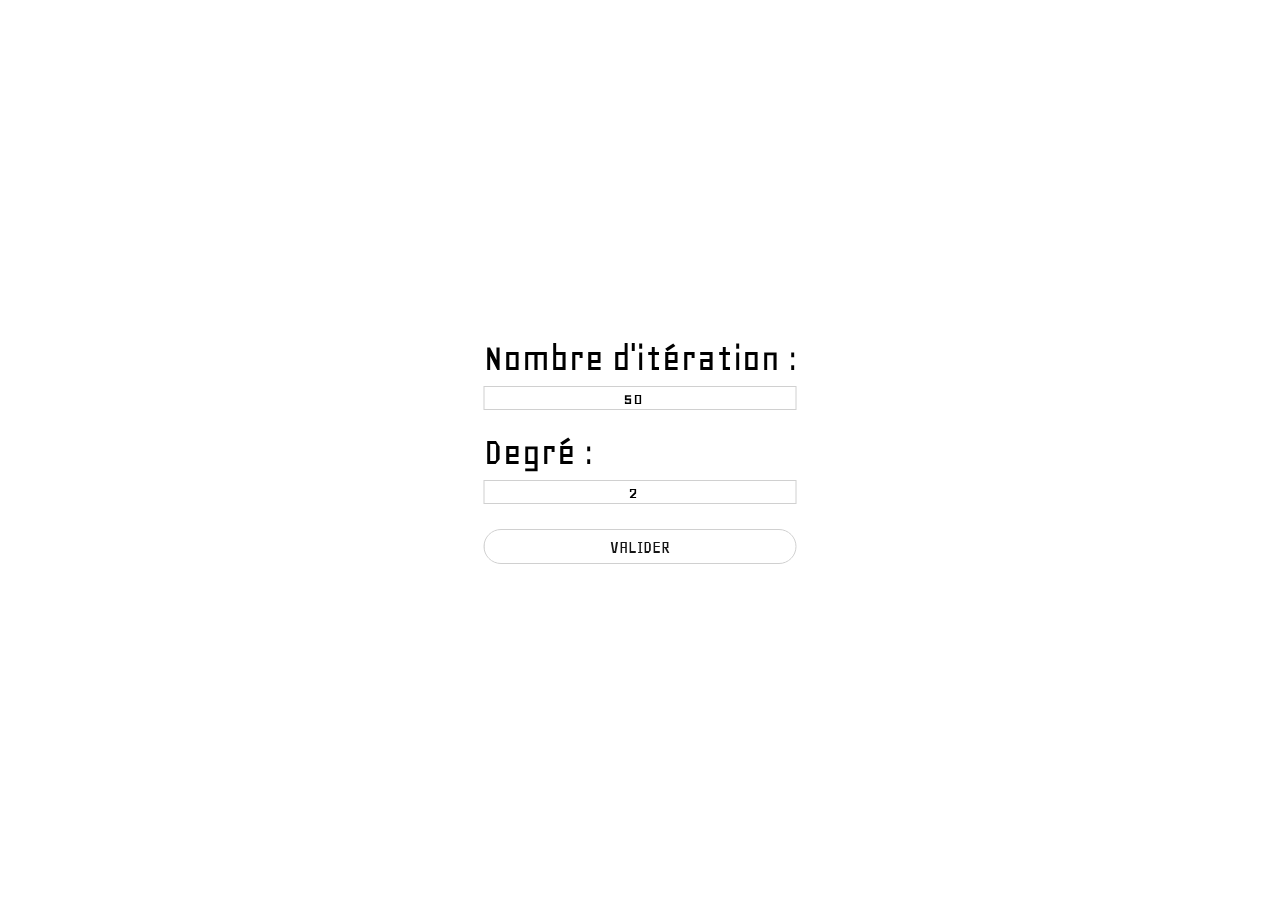
==== index.html @ de252ea1 "" ====
<!DOCTYPE html>
<html lang="fr">
<head>
    <meta charset="UTF-8">
    <title>Fractal Generator testttt</title>

    <!-- FONT -->
    <link href="https://fonts.googleapis.com/css?family=Geo" rel="stylesheet">

    <!-- CSS -->
    <link rel="stylesheet" type="text/css" href="assets/styles/style.css">
</head>
<body>
<form id="form" action="" method="POST">
    <div class="form-group">
        <label class="form-label">Nombre d'itération :</label>
        <input type="number" value="50" min="1" name="n">
    </div>
    <div class="form-group">
        <label class="form-label">Degré :</label>
        <input type="number" value="2" min="0" name="k">
    </div>
    <div class="form-group">
        <input type="submit" value="Valider">
    </div>
</form>
</body>
</html>
---- assets/styles/style.css ----
* {
    padding: 0;
    margin: 0;
}

html, body {
    width: 100%;
    height: 100%;
    overflow: hidden;
}

/* -- FORM -- */
#form {
    position: fixed;
    top: 50%;
    left: 50%;
    transform: translate(-50%, -50%);
}

.form-group:not(:first-of-type) {
    margin-top: 20px;
}

.form-group {
    display: flex;
    flex-direction: column;
    justify-content: space-around;
}

.form-group > input {
    margin-top: 5px;
    font-family: Geo, sans-serif;
    font-size: 20px;
    border: 1.5px solid #D0D0D0;
    align-items: center;
    justify-content: center;
    text-align: center;
}

.form-group > input[type=submit] {
    height: 35px;
    transition: .3s all ease;
    text-transform: uppercase;
    color: #161616;
    border-radius: 17.5px;
    background: linear-gradient(to left, transparent 50%, #D0D0D0 50%) right bottom;
    background-size: 200% 110%;
}

.form-group > input[type=submit]:hover {
    background-position: left bottom;
}

.form-group > label {
    font-family: Geo, sans-serif;
    font-size: 40px;
}
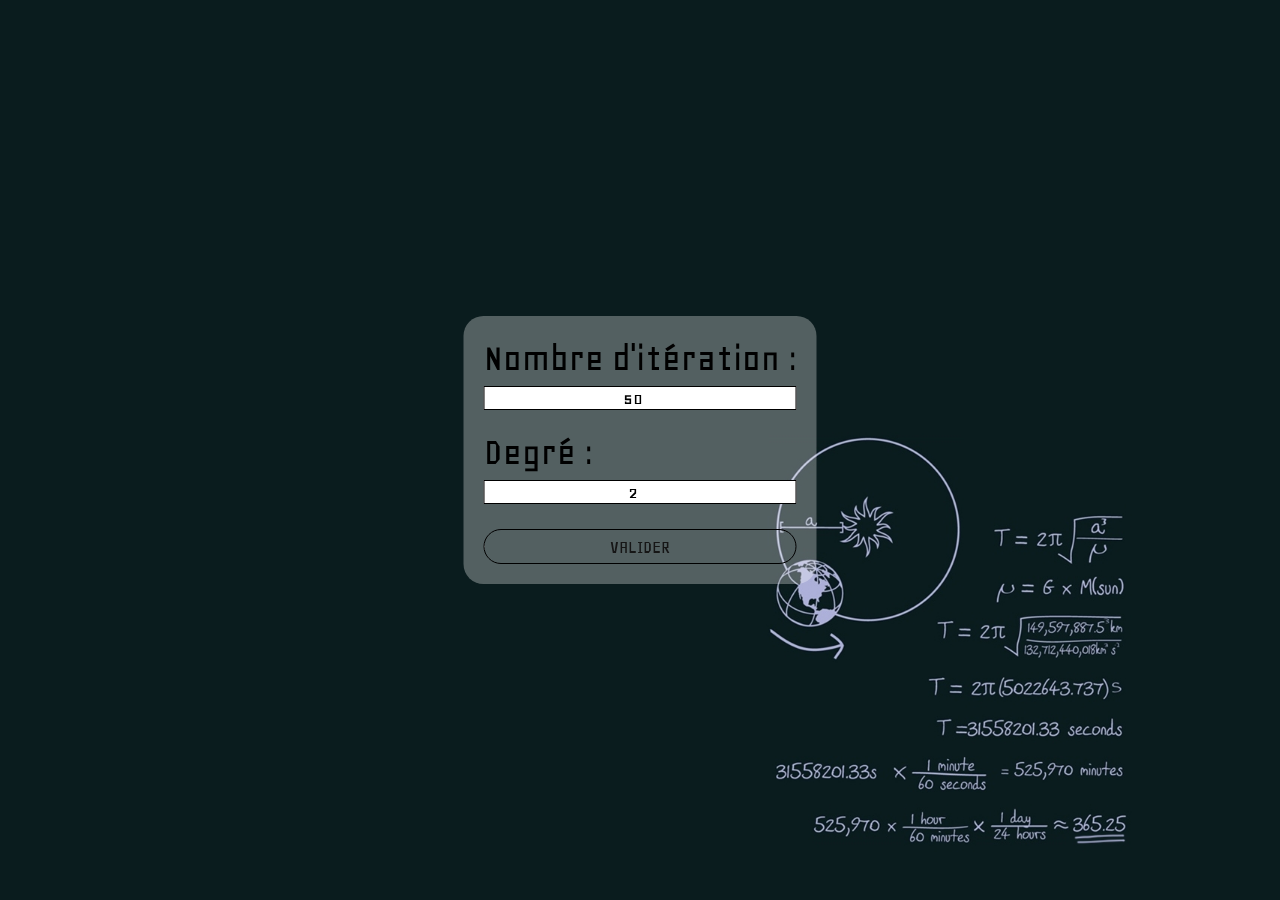
==== commit 29e47681: "" ====
--- a/index.html
+++ b/index.html
@@ -2,7 +2,7 @@
 <html lang="fr">
 <head>
     <meta charset="UTF-8">
-    <title>Fractal Generator testttt</title>
+    <title>Fractal Generator</title>
 
     <!-- FONT -->
     <link href="https://fonts.googleapis.com/css?family=Geo" rel="stylesheet">
@@ -11,7 +11,7 @@
     <link rel="stylesheet" type="text/css" href="assets/styles/style.css">
 </head>
 <body>
-<form id="form" action="" method="POST">
+<form id="form" action="partials/generator.php" method="POST">
     <div class="form-group">
         <label class="form-label">Nombre d'itération :</label>
         <input type="number" value="50" min="1" name="n">
--- a/assets/styles/style.css
+++ b/assets/styles/style.css
@@ -7,14 +7,20 @@
     width: 100%;
     height: 100%;
     overflow: hidden;
+    background: url("../images/back.jpg") no-repeat top fixed;
+    background-size: cover;
 }
 
 /* -- FORM -- */
 #form {
     position: fixed;
+    padding: 20px;
     top: 50%;
     left: 50%;
+    transition: all 1s ease;
     transform: translate(-50%, -50%);
+    background-color: rgba(255, 255, 255, 0.30);
+    border-radius: 20px;
 }
 
 .form-group:not(:first-of-type) {
@@ -31,7 +37,7 @@
     margin-top: 5px;
     font-family: Geo, sans-serif;
     font-size: 20px;
-    border: 1.5px solid #D0D0D0;
+    border: 1.5px solid #000000;
     align-items: center;
     justify-content: center;
     text-align: center;
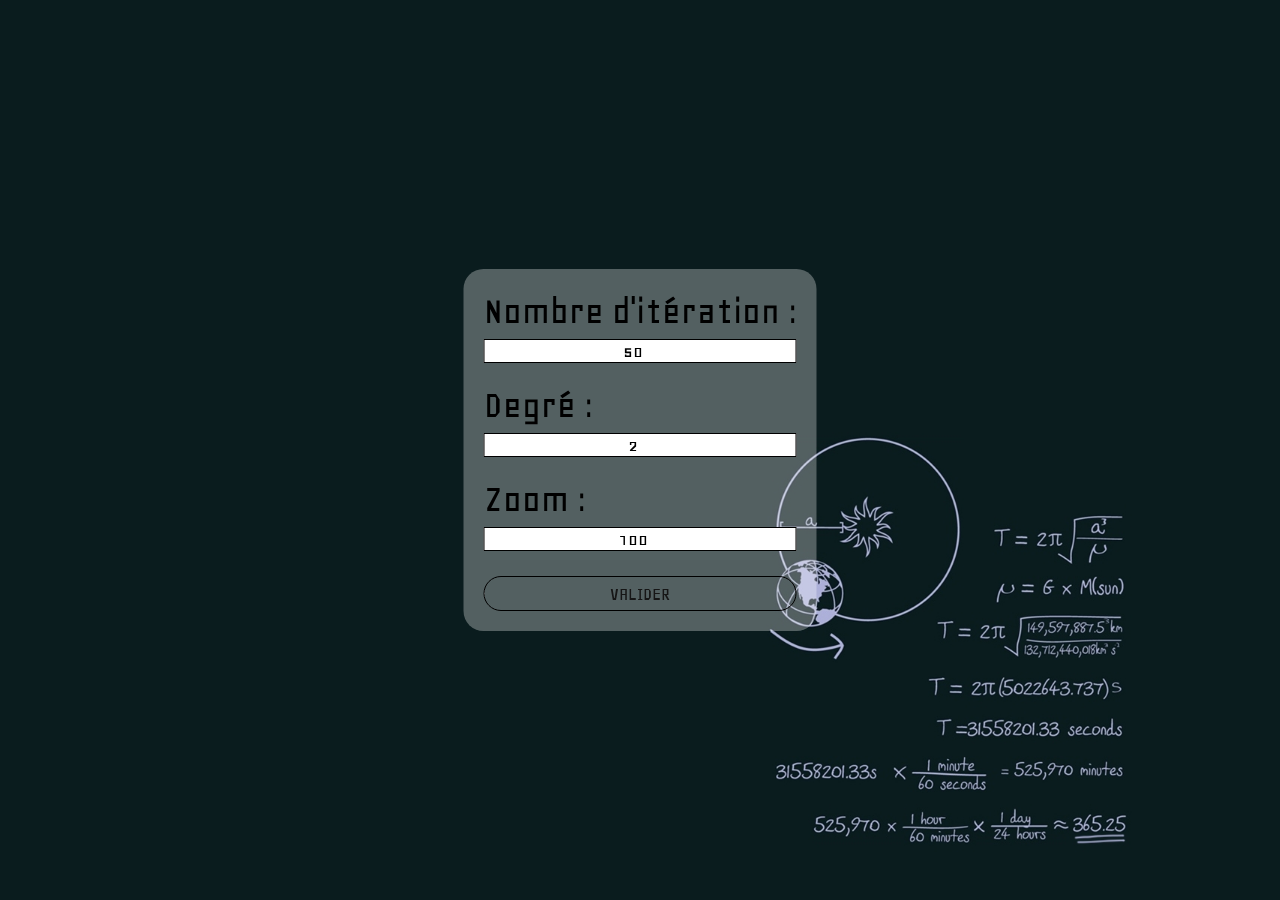
==== commit b0da92bf: "" ====
--- a/index.html
+++ b/index.html
@@ -21,6 +21,10 @@
         <input type="number" value="2" min="0" name="k">
     </div>
     <div class="form-group">
+        <label class="form-label">Zoom :</label>
+        <input type="number" value="100" min="100" max="500" name="zoom">
+    </div>
+    <div class="form-group">
         <input type="submit" value="Valider">
     </div>
 </form>
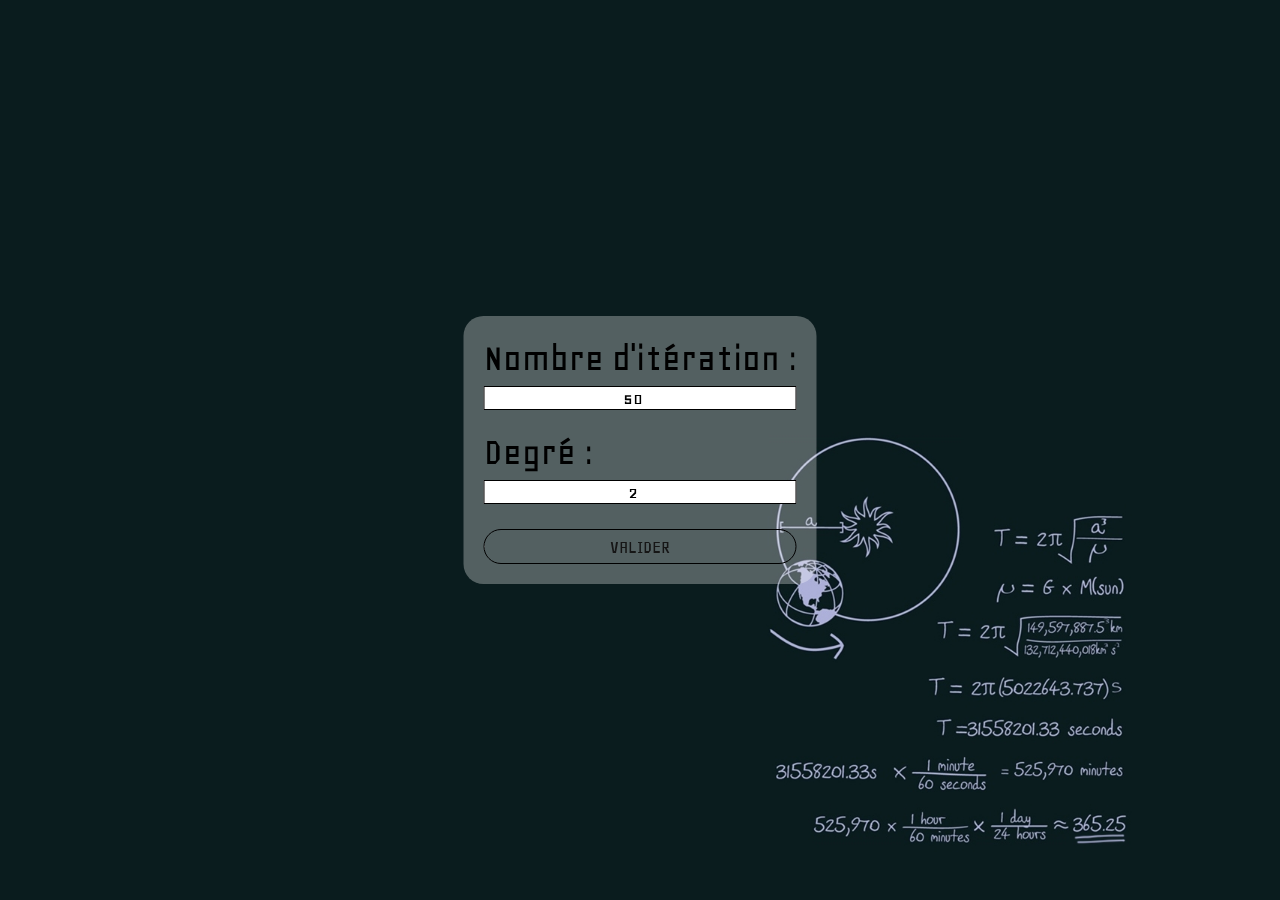
==== commit 0f104684: "" ====
--- a/index.html
+++ b/index.html
@@ -21,10 +21,6 @@
         <input type="number" value="2" min="0" name="k">
     </div>
     <div class="form-group">
-        <label class="form-label">Zoom :</label>
-        <input type="number" value="100" min="100" max="500" name="zoom">
-    </div>
-    <div class="form-group">
         <input type="submit" value="Valider">
     </div>
 </form>
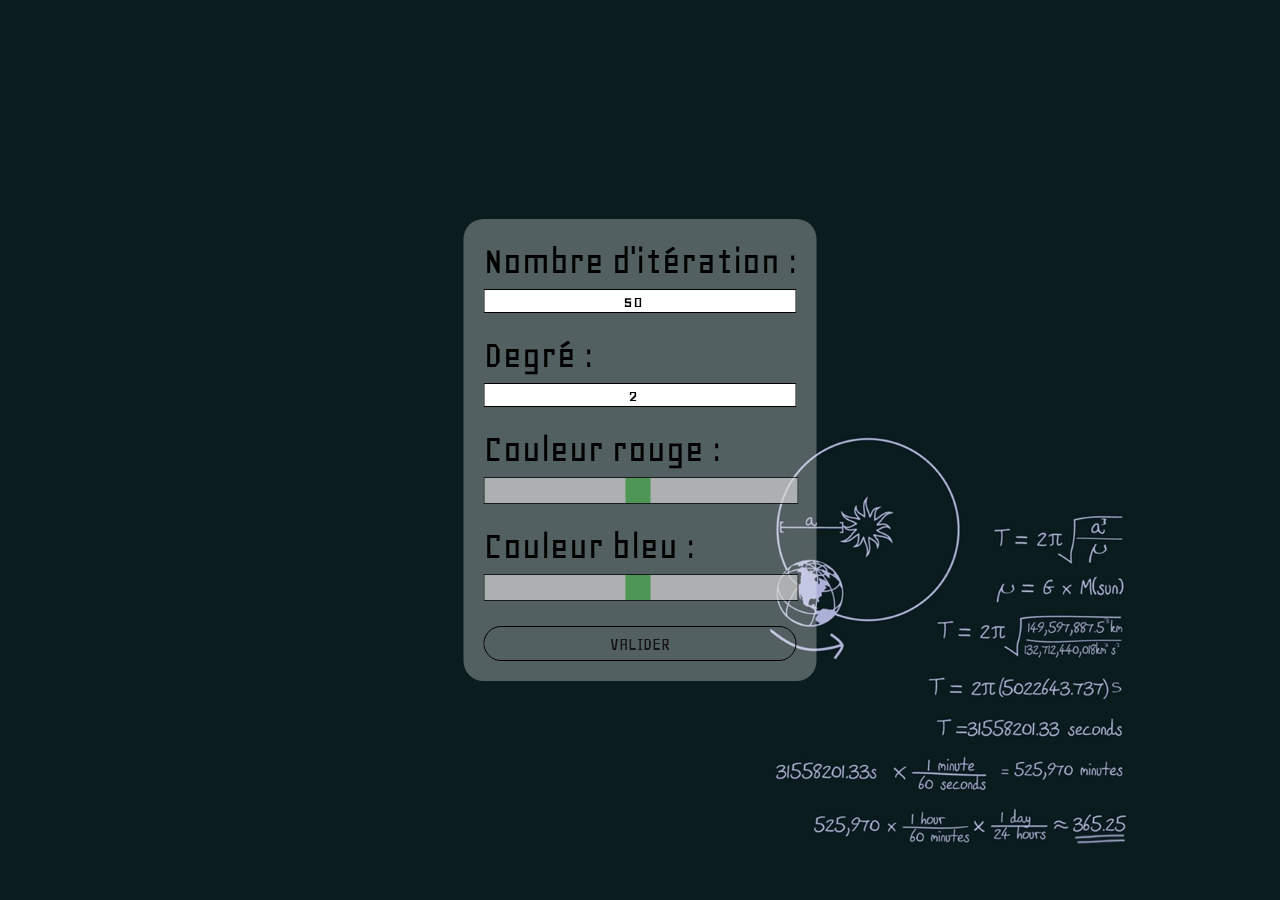
==== commit 033f1c7c: "" ====
--- a/index.html
+++ b/index.html
@@ -18,7 +18,15 @@
     </div>
     <div class="form-group">
         <label class="form-label">Degré :</label>
-        <input type="number" value="2" min="0" name="k">
+        <input type="number" value="2" min="1" name="k">
+    </div>
+    <div class="form-group">
+        <label class="form-label">Couleur rouge :</label>
+        <input type="range" min="1" max="255" value="125" name="red" class="slider">
+    </div>
+    <div class="form-group">
+        <label class="form-label">Couleur bleu :</label>
+        <input type="range" min="1" max="255" value="125" name="blue" class="slider">
     </div>
     <div class="form-group">
         <input type="submit" value="Valider">
--- a/assets/styles/style.css
+++ b/assets/styles/style.css
@@ -60,4 +60,38 @@
 .form-group > label {
     font-family: Geo, sans-serif;
     font-size: 40px;
+}
+
+.slider {
+    -webkit-appearance: none;  /* Override default CSS styles */
+    appearance: none;
+    width: 100%; /* Full-width */
+    height: 25px; /* Specified height */
+    background: #d3d3d3; /* Grey background */
+    outline: none; /* Remove outline */
+    opacity: 0.7; /* Set transparency (for mouse-over effects on hover) */
+    -webkit-transition: .2s; /* 0.2 seconds transition on hover */
+    transition: opacity .2s;
+}
+
+/* Mouse-over effects */
+.slider:hover {
+    opacity: 1; /* Fully shown on mouse-over */
+}
+
+/* The slider handle (use webkit (Chrome, Opera, Safari, Edge) and moz (Firefox) to override default look) */
+.slider::-webkit-slider-thumb {
+    -webkit-appearance: none; /* Override default look */
+    appearance: none;
+    width: 25px; /* Set a specific slider handle width */
+    height: 25px; /* Slider handle height */
+    background: #4CAF50; /* Green background */
+    cursor: pointer; /* Cursor on hover */
+}
+
+.slider::-moz-range-thumb {
+    width: 25px; /* Set a specific slider handle width */
+    height: 25px; /* Slider handle height */
+    background: #4CAF50; /* Green background */
+    cursor: pointer; /* Cursor on hover */
 }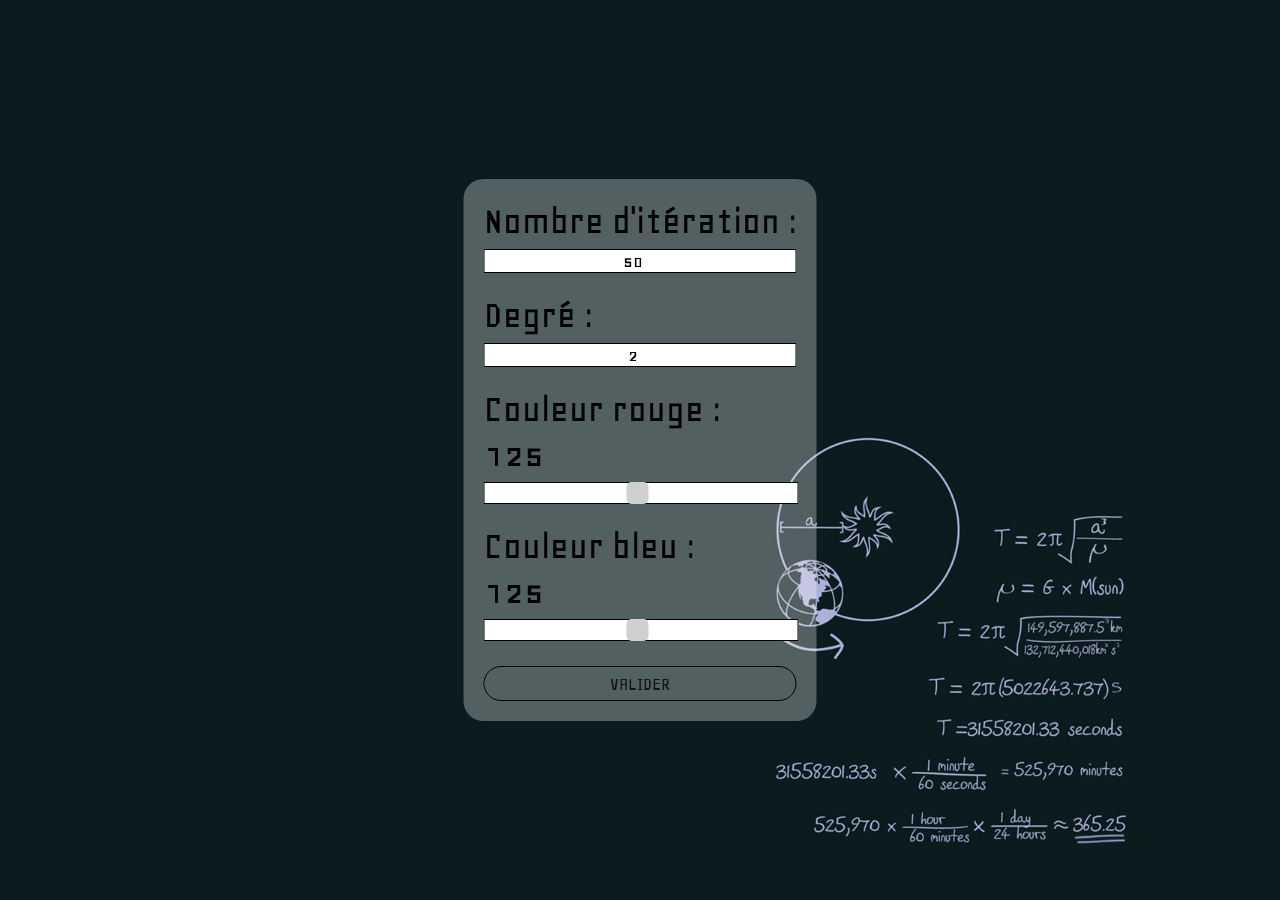
==== commit f1821980: "" ====
--- a/index.html
+++ b/index.html
@@ -21,16 +21,34 @@
         <input type="number" value="2" min="1" name="k">
     </div>
     <div class="form-group">
-        <label class="form-label">Couleur rouge :</label>
-        <input type="range" min="1" max="255" value="125" name="red" class="slider">
+        <label class="form-label">Couleur rouge : <p id="redValue">50</p></label>
+        <input type="range" min="1" max="255" value="125" name="red" class="slider" id="redRange">
     </div>
     <div class="form-group">
-        <label class="form-label">Couleur bleu :</label>
-        <input type="range" min="1" max="255" value="125" name="blue" class="slider">
+        <label class="form-label">Couleur bleu : <p id="blueValue">50</p></label>
+        <input type="range" min="1" max="255" value="125" name="blue" class="slider" id="blueRange">
     </div>
     <div class="form-group">
         <input type="submit" value="Valider">
     </div>
+    <script type="text/javascript">
+        var slider_red = document.getElementById("redRange");
+        var output_red = document.getElementById("redValue");
+        output_red.innerHTML = slider_red.value;
+
+        slider_red.oninput = function() {
+            output_red.innerHTML = this.value;
+        }
+    </script>
+    <script type="text/javascript">
+        var slider_blue = document.getElementById("blueRange");
+        var output_blue = document.getElementById("blueValue");
+        output_blue.innerHTML = slider_blue.value;
+
+        slider_blue.oninput = function() {
+            output_blue.innerHTML = this.value;
+        }
+    </script>
 </form>
 </body>
 </html>--- a/assets/styles/style.css
+++ b/assets/styles/style.css
@@ -63,35 +63,27 @@
 }
 
 .slider {
-    -webkit-appearance: none;  /* Override default CSS styles */
+    -webkit-appearance: none;
     appearance: none;
-    width: 100%; /* Full-width */
-    height: 25px; /* Specified height */
-    background: #d3d3d3; /* Grey background */
-    outline: none; /* Remove outline */
-    opacity: 0.7; /* Set transparency (for mouse-over effects on hover) */
-    -webkit-transition: .2s; /* 0.2 seconds transition on hover */
-    transition: opacity .2s;
+    width: 100%;
+    height: 20px;
+    background: white;
+    outline: none;
 }
 
-/* Mouse-over effects */
-.slider:hover {
-    opacity: 1; /* Fully shown on mouse-over */
-}
-
-/* The slider handle (use webkit (Chrome, Opera, Safari, Edge) and moz (Firefox) to override default look) */
 .slider::-webkit-slider-thumb {
-    -webkit-appearance: none; /* Override default look */
-    appearance: none;
-    width: 25px; /* Set a specific slider handle width */
-    height: 25px; /* Slider handle height */
-    background: #4CAF50; /* Green background */
-    cursor: pointer; /* Cursor on hover */
+    -webkit-appearance: none;
+    width: 22px;
+    height: 22px;
+    background: #D0D0D0;
+    cursor: pointer;
+    border-radius: 5px;
 }
 
 .slider::-moz-range-thumb {
-    width: 25px; /* Set a specific slider handle width */
-    height: 25px; /* Slider handle height */
-    background: #4CAF50; /* Green background */
-    cursor: pointer; /* Cursor on hover */
+    width: 22px;
+    height: 22px;
+    background: #D0D0D0;
+    cursor: pointer;
+    border-radius: 5px;
 }